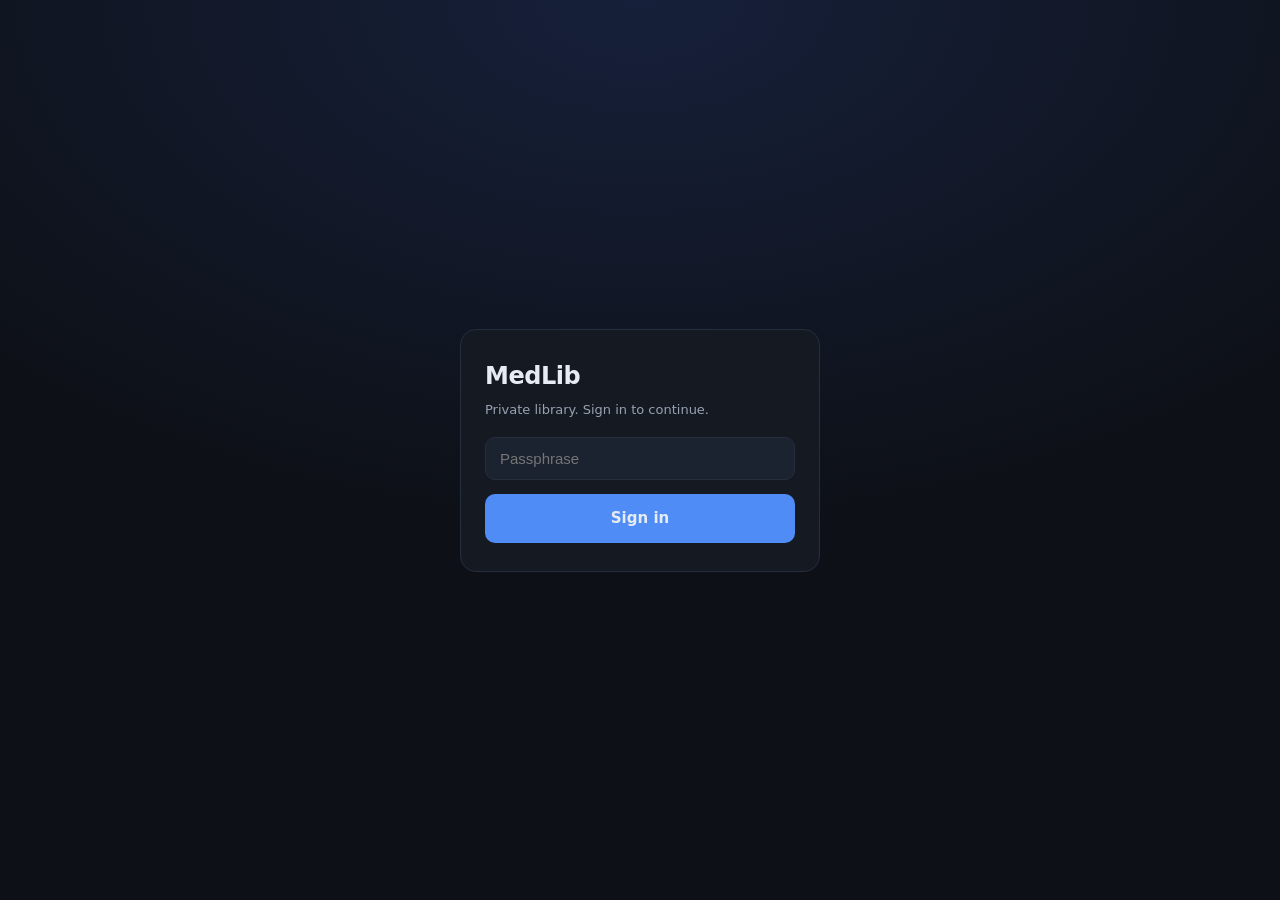
==== player/index.html @ 57414e37 "Place 932 more videos by matching runtime, not title Folders were showing a fraction of their conten" ====
<!DOCTYPE html>
<html lang="en">
<head>
<meta charset="UTF-8">
<meta name="viewport" content="width=device-width, initial-scale=1, viewport-fit=cover">
<meta name="theme-color" content="#0d1016">
<meta name="referrer" content="strict-origin-when-cross-origin">
<title>MedLib — Player</title>
<link rel="stylesheet" href="player.css?v=20">
</head>
<body>

<!-- Sign-in gate. Shown whenever /api/me comes back 401. -->
<div class="gate" id="gate" hidden>
  <form class="gate-card" id="loginForm">
    <h1>MedLib</h1>
    <p class="gate-sub">Private library. Sign in to continue.</p>
    <input type="password" id="password" placeholder="Passphrase" autocomplete="current-password"
           required autofocus>
    <button type="submit" id="loginBtn">Sign in</button>
    <p class="gate-error" id="gateError" hidden></p>
  </form>
</div>

<div class="app" id="app" hidden>

  <header class="topbar">
    <button class="icon-btn" id="menuToggle" aria-label="Toggle filters" aria-expanded="false">
      <svg viewBox="0 0 24 24" width="22" height="22" aria-hidden="true">
        <path d="M3 6h18M3 12h18M3 18h18" stroke="currentColor" stroke-width="2" stroke-linecap="round"/>
      </svg>
    </button>

    <button class="brand" id="homeBtn" type="button" aria-label="Back to the front page"><span>Med</span><span class="accent">Lib</span></button>

    <div class="search-wrap">
      <input type="search" id="searchInput" placeholder="Search titles and tags…" autocomplete="off">
    </div>

    <button class="icon-btn" id="signOut" aria-label="Sign out" title="Sign out">
      <svg viewBox="0 0 24 24" width="20" height="20" aria-hidden="true">
        <path d="M15 4h4v16h-4M10 8l-4 4 4 4M6 12h9" stroke="currentColor" stroke-width="2"
              fill="none" stroke-linecap="round" stroke-linejoin="round"/>
      </svg>
    </button>
  </header>

  <div class="layout">
    <aside class="sidebar" id="sidebar">
      <!-- Two ways to reach the same videos: by what they are about, or by
           where they came from. Tabs rather than two stacked lists, because
           the sidebar has to fit on one screen. -->
      <div class="side-tabs" role="tablist" aria-label="Browse by">
        <button role="tab" id="tabSubjects" aria-controls="paneSubjects"
                aria-selected="true" class="side-tab on">Subjects</button>
        <button role="tab" id="tabSources" aria-controls="paneSources"
                aria-selected="false" class="side-tab">Sources</button>
      </div>

      <div id="paneSubjects" role="tabpanel" aria-labelledby="tabSubjects">
        <div id="bucketGroups"></div>
        <details class="side-group">
          <summary>Level</summary>
          <ul class="filter-list" id="levelList"></ul>
        </details>
        <details class="side-group">
          <summary>Tags</summary>
          <div class="tag-cloud" id="tagCloud"></div>
        </details>
        <details class="side-group" open>
          <summary>Playlists</summary>
          <ul class="filter-list" id="playlistList"></ul>
        </details>
      </div>

      <div id="paneSources" role="tabpanel" aria-labelledby="tabSources" hidden>
        <div id="collectionGroups"></div>
      </div>

      <button class="clear-btn" id="clearFilters">Clear filters</button>
      <p class="build-stamp" id="buildStamp"></p>
    </aside>
    <div class="scrim" id="scrim"></div>

    <main class="content">
      <div class="content-head">
        <h1 id="resultsTitle">All subjects</h1>
        <span class="count" id="resultsCount"></span>
        <!-- Videos and reference material are different kinds of thing, not
             different filters, so they get a view switch rather than a facet.
             The sidebar's subject and tag filters apply to both. -->
        <div class="view-switch" role="tablist" aria-label="Library view">
          <button role="tab" id="viewVideos" class="view-tab on" aria-selected="true">Videos</button>
          <button role="tab" id="viewAssets" class="view-tab" aria-selected="false">Materials</button>
        </div>
      </div>
      <div class="chips" id="activeFilters"></div>

      <!-- Browse view: one row per subject. Shown when no filter is active;
           picking a filter swaps to the flat grid below. -->
      <div id="shelves"></div>

      <section class="grid" id="grid" aria-live="polite"></section>

      <!-- Asset library: PDFs get an inline viewer, everything else is a
           download. Never mixed into the video grid. -->
      <section class="assets" id="assetList" hidden aria-live="polite"></section>

      <div class="sentinel" id="sentinel"></div>
      <p class="empty" id="empty" hidden>Nothing matches those filters.</p>
      <p class="empty" id="loading">Loading catalog…</p>
    </main>
  </div>
</div>

<!-- PDF viewer. An iframe because Drive offers no other embed surface;
     video deliberately never uses one. -->
<div class="doc-backdrop" id="docBackdrop" hidden>
  <div class="doc" role="dialog" aria-modal="true" aria-labelledby="docTitle">
    <header class="doc-head">
      <h2 id="docTitle"></h2>
      <a class="doc-dl" id="docDownload" target="_blank" rel="noopener noreferrer">Download</a>
      <button class="doc-close" id="docClose" aria-label="Close">&times;</button>
    </header>
    <iframe id="docFrame" title="Document preview" referrerpolicy="no-referrer"
            sandbox="allow-scripts allow-same-origin allow-popups"></iframe>
  </div>
</div>

<!-- Playback surface. The <video> src is only ever a freshly minted signed URL. -->
<div class="player-backdrop" id="playerBackdrop" hidden>
  <div class="player" role="dialog" aria-modal="true" aria-labelledby="playerTitle">
    <button class="player-close" id="playerClose" aria-label="Close">&times;</button>
    <div class="video-wrap">
      <!-- No crossorigin attribute: the progressive path plays cross-origin
           without CORS, and requiring it would break playback if the pull zone
           is not configured to send the headers. hls.js needs CORS regardless. -->
      <video id="video" controls playsinline preload="metadata"
             controlslist="nodownload"></video>
      <div class="video-msg" id="videoMsg" hidden></div>
    </div>
    <div class="player-meta">
      <h2 id="playerTitle"></h2>
      <p class="player-sub"><span id="playerBucket"></span><span id="playerExpiry"></span></p>
    </div>
  </div>
</div>

<script src="player.js?v=20"></script>
</body>
</html>
---- player/player.css ----
/* ============================================================
   MedLib player. Mobile-first — the phone layout is the default and the
   sidebar only becomes permanent furniture at 900px.
   ============================================================ */

:root {
  --bg: #0d1016;
  --bg-2: #141922;
  --bg-3: #1b2230;
  --line: #262e3d;
  --fg: #e7ecf3;
  --fg-dim: #98a2b3;
  --accent: #4f8cf6;
  --danger: #e0526c;
  --radius: 12px;
  --topbar-h: 56px;
}

* { box-sizing: border-box; }

/* The gate and the player overlay are toggled with the `hidden` attribute, but
   both carry `display: grid`, and a class selector outranks the user-agent
   `[hidden] { display: none }`. Without this the "hidden" player backdrop stays
   laid out at z-index 60 over the whole viewport and silently swallows every
   click on the page. Must come before any rule that sets `display`. */
[hidden] { display: none !important; }

html, body {
  margin: 0;
  background: var(--bg);
  color: var(--fg);
  font: 15px/1.5 system-ui, -apple-system, "Segoe UI", Roboto, sans-serif;
  -webkit-font-smoothing: antialiased;
}

body.locked { overflow: hidden; }

button { font: inherit; color: inherit; cursor: pointer; }

/* ---------------- Gate ---------------- */

.gate {
  position: fixed; inset: 0; z-index: 50;
  display: grid; place-items: center;
  background: radial-gradient(120% 100% at 50% 0%, #16203a 0%, var(--bg) 60%);
  padding: 24px;
}
.gate-card {
  width: min(360px, 100%);
  background: var(--bg-2);
  border: 1px solid var(--line);
  border-radius: 16px;
  padding: 28px 24px;
  display: grid; gap: 14px;
}
.gate-card h1 { margin: 0; font-size: 24px; letter-spacing: -0.02em; }
.gate-sub { margin: -8px 0 4px; color: var(--fg-dim); font-size: 13px; }
.gate-card input, .gate-card button {
  width: 100%; padding: 12px 14px; border-radius: 10px; border: 1px solid var(--line);
  background: var(--bg-3); color: var(--fg); font-size: 15px;
}
.gate-card button { background: var(--accent); border-color: transparent; font-weight: 600; }
.gate-card button:disabled { opacity: .6; cursor: progress; }
.gate-error { margin: 0; color: var(--danger); font-size: 13px; }

/* ---------------- Topbar ---------------- */

.topbar {
  position: sticky; top: 0; z-index: 20;
  height: var(--topbar-h);
  display: flex; align-items: center; gap: 10px;
  padding: 0 12px;
  background: rgba(13, 16, 22, .9);
  backdrop-filter: blur(12px);
  border-bottom: 1px solid var(--line);
}
.icon-btn {
  display: grid; place-items: center;
  width: 38px; height: 38px; flex: none;
  background: transparent; border: 0; border-radius: 9px; color: var(--fg-dim);
}
.icon-btn:hover { background: var(--bg-3); color: var(--fg); }
.brand { font-weight: 700; letter-spacing: -0.02em; }
.brand .accent { color: var(--accent); }
.search-wrap { flex: 1; min-width: 0; }
.search-wrap input {
  width: 100%; padding: 9px 12px; border-radius: 999px;
  background: var(--bg-3); border: 1px solid var(--line); color: var(--fg);
}
.search-wrap input:focus { outline: 2px solid var(--accent); outline-offset: -1px; }

/* ---------------- Layout ---------------- */

.layout { display: flex; align-items: flex-start; }

.sidebar {
  position: fixed; top: var(--topbar-h); bottom: 0; left: 0; z-index: 30;
  width: 264px; padding: 16px 14px 32px;
  background: var(--bg-2); border-right: 1px solid var(--line);
  overflow-y: auto;
  transform: translateX(-100%);
  transition: transform .18s ease;
}
.sidebar.open { transform: none; }
.sidebar section { margin-bottom: 22px; }
.sidebar h3 {
  margin: 0 0 8px; font-size: 11px; letter-spacing: .09em; text-transform: uppercase;
  color: var(--fg-dim);
}

.scrim {
  position: fixed; inset: var(--topbar-h) 0 0; z-index: 25;
  background: rgba(0, 0, 0, .5);
  opacity: 0; pointer-events: none; transition: opacity .18s ease;
}
.scrim.on { opacity: 1; pointer-events: auto; }

.filter-list { list-style: none; margin: 0; padding: 0; }
.filter-list button {
  display: flex; align-items: center; gap: 9px; width: 100%;
  padding: 7px 9px; border: 0; border-radius: 8px; background: transparent;
  color: var(--fg-dim); text-align: left;
}
.filter-list button:hover { background: var(--bg-3); color: var(--fg); }
.filter-list button.on { background: var(--bg-3); color: var(--fg); font-weight: 600; }
.filter-list .dot { width: 9px; height: 9px; border-radius: 50%; flex: none; }
.filter-list .lbl { flex: 1; min-width: 0; overflow: hidden; text-overflow: ellipsis; white-space: nowrap; }
.filter-list .n { font-size: 12px; color: var(--fg-dim); font-variant-numeric: tabular-nums; }

.tag-cloud { display: flex; flex-wrap: wrap; gap: 6px; }
.tag {
  padding: 4px 10px; border-radius: 999px; font-size: 12px;
  background: var(--bg-3); border: 1px solid var(--line); color: var(--fg-dim);
}
.tag.on { border-color: var(--accent); color: var(--fg); }

.clear-btn {
  width: 100%; padding: 9px; border-radius: 9px;
  background: transparent; border: 1px solid var(--line); color: var(--fg-dim);
}
.clear-btn:hover { color: var(--fg); border-color: var(--fg-dim); }
.build-stamp { margin: 14px 2px 0; font-size: 11px; color: #5d6675; }

/* ---------------- Content ---------------- */

.content { flex: 1; min-width: 0; padding: 18px 14px 64px; }
.content-head { display: flex; align-items: baseline; gap: 12px; }
.content-head h1 { margin: 0; font-size: 20px; letter-spacing: -0.02em; }
.count { color: var(--fg-dim); font-size: 13px; font-variant-numeric: tabular-nums; }

.chips { display: flex; flex-wrap: wrap; gap: 6px; margin: 12px 0 0; }
.chip {
  padding: 4px 10px; border-radius: 999px; font-size: 12px;
  background: var(--bg-3); border: 1px solid var(--line); color: var(--fg-dim);
}
.chip:hover { color: var(--fg); border-color: var(--fg-dim); }

.grid {
  display: grid; gap: 12px; margin-top: 16px;
  grid-template-columns: repeat(auto-fill, minmax(168px, 1fr));
}

.card {
  background: var(--bg-2); border: 1px solid var(--line); border-radius: var(--radius);
  overflow: hidden; cursor: pointer; transition: border-color .12s ease, transform .12s ease;
}
.card:hover, .card:focus-visible { border-color: var(--accent); transform: translateY(-2px); }
.card:focus-visible { outline: 2px solid var(--accent); outline-offset: 2px; }

.thumb {
  position: relative; aspect-ratio: 16 / 9;
  display: grid; place-items: center;
  background: linear-gradient(135deg, color-mix(in srgb, var(--accent) 26%, var(--bg-3)), var(--bg-3));
  color: color-mix(in srgb, var(--accent) 70%, white);
}
.dur {
  position: absolute; right: 6px; bottom: 6px;
  padding: 1px 6px; border-radius: 5px; font-size: 11px;
  background: rgba(0, 0, 0, .72); color: #fff; font-variant-numeric: tabular-nums;
}

.card-body { padding: 10px 11px 12px; }
.card-body h4 {
  margin: 0 0 7px; font-size: 13.5px; font-weight: 600; line-height: 1.35;
  display: -webkit-box; -webkit-line-clamp: 2; -webkit-box-orient: vertical; overflow: hidden;
}
.card-sub { margin: 0; display: flex; flex-wrap: wrap; gap: 5px; align-items: center; }
.pill {
  padding: 2px 7px; border-radius: 5px; font-size: 10.5px; font-weight: 600;
  color: var(--accent);
  background: color-mix(in srgb, var(--accent) 16%, transparent);
}
.lvl { font-size: 11px; color: var(--fg-dim); }

.empty { color: var(--fg-dim); text-align: center; padding: 32px 0; }
.sentinel { height: 1px; }

/* ---------------- Player ---------------- */

.player-backdrop {
  position: fixed; inset: 0; z-index: 60;
  display: grid; place-items: center;
  background: rgba(4, 6, 10, .88);
  padding: 16px;
}
.player {
  position: relative; width: min(1000px, 100%);
  background: var(--bg-2); border: 1px solid var(--line); border-radius: 14px; overflow: hidden;
}
.player-close {
  position: absolute; top: 8px; right: 10px; z-index: 2;
  width: 34px; height: 34px; border: 0; border-radius: 50%;
  background: rgba(0, 0, 0, .6); color: #fff; font-size: 22px; line-height: 1;
}
.video-wrap { position: relative; background: #000; aspect-ratio: 16 / 9; }
video { width: 100%; height: 100%; display: block; background: #000; }
.video-msg {
  position: absolute; inset: 0; display: grid; place-items: center;
  padding: 24px; text-align: center; color: var(--fg-dim);
  background: rgba(0, 0, 0, .6); font-size: 14px;
}
.player-meta { padding: 14px 16px 18px; }
.player-meta h2 { margin: 0 0 4px; font-size: 17px; letter-spacing: -0.01em; }
.player-sub { margin: 0; font-size: 12.5px; color: var(--fg-dim); }

/* ---------------- Desktop ---------------- */

@media (min-width: 900px) {
  .sidebar { position: sticky; transform: none; height: calc(100vh - var(--topbar-h)); }
  .scrim, .icon-btn#menuToggle { display: none; }
  .content { padding: 22px 26px 72px; }
  .grid { grid-template-columns: repeat(auto-fill, minmax(196px, 1fr)); }
}

@media (prefers-reduced-motion: reduce) {
  * { transition: none !important; }
}

/* ============================================================
   Browse shelves — one row per subject.

   The 35 subject colours are the palette; everything structural here stays
   low-chroma so those hues are the only saturated thing on screen. A short
   colour bar keys each row to its subject, the way a section divider is
   tabbed in a printed atlas.
   ============================================================ */

.shelf {
  margin-bottom: 26px;
}

.shelf-head {
  display: flex;
  align-items: baseline;
  gap: 10px;
  padding: 0 0 8px;
}

.shelf-head h3 {
  display: flex;
  align-items: baseline;
  gap: 9px;
  margin: 0;
  font-size: 18px;
  font-weight: 600;
  letter-spacing: -0.01em;
  font-family: ui-serif, "Iowan Old Style", "Palatino Linotype", Georgia, serif;
}

.shelf-rule {
  width: 18px;
  height: 3px;
  border-radius: 2px;
  transform: translateY(-4px);
}

.shelf-count {
  color: var(--text-muted);
  font-size: 12px;
  font-variant-numeric: tabular-nums;
}

.shelf-all {
  margin-left: auto;
  padding: 3px 10px;
  border: 1px solid var(--border);
  border-radius: 999px;
  background: transparent;
  color: var(--text-muted);
  font: inherit;
  font-size: 12px;
  cursor: pointer;
}

.shelf-all:hover {
  color: var(--text);
  border-color: currentColor;
}

.rail {
  position: relative;
}

.rail-track {
  display: flex;
  gap: 12px;
  padding: 4px 2px 8px;
  overflow-x: auto;
  overscroll-behavior-x: contain;
  scroll-snap-type: x proximity;
  scrollbar-width: none;
}

.rail-track::-webkit-scrollbar {
  display: none;
}

/* Cards are grid items by default; on a rail they are fixed-width columns. */
.rail-track .card {
  flex: 0 0 208px;
  scroll-snap-align: start;
}

.rail-arrow {
  position: absolute;
  top: 4px;
  z-index: 2;
  width: 36px;
  height: 117px;
  border: 0;
  background: color-mix(in srgb, var(--bg) 80%, transparent);
  color: var(--text);
  font-size: 22px;
  line-height: 1;
  cursor: pointer;
  opacity: 0;
  transition: opacity 0.16s ease;
}

.rail-arrow.back { left: 0; border-radius: 0 8px 8px 0; }
.rail-arrow.fwd  { right: 0; border-radius: 8px 0 0 8px; }

.rail:hover .rail-arrow,
.rail-arrow:focus-visible {
  opacity: 1;
}

.rail-arrow[hidden] {
  display: none;
}

@media (max-width: 860px) {
  .rail-track .card { flex-basis: 158px; }
  .rail-arrow { display: none; }
}

@media (prefers-reduced-motion: reduce) {
  .rail-track { scroll-behavior: auto; }
  .rail-arrow { transition: none; }
}

.shelf-more {
  display: block;
  margin: 8px auto 40px;
  padding: 9px 20px;
  border: 1px solid var(--border);
  border-radius: 999px;
  background: transparent;
  color: var(--text-muted);
  font: inherit;
  font-size: 13px;
  cursor: pointer;
  transition: color 0.14s ease, border-color 0.14s ease;
}

.shelf-more:hover {
  color: var(--text);
  border-color: currentColor;
}

.shelf-end {
  margin: 8px 0 40px;
  color: var(--text-muted);
  font-size: 12.5px;
  text-align: center;
}

/* ---------- sidebar: tabs and collapsible groups ---------- */

.side-tabs {
  display: flex;
  gap: 4px;
  margin-bottom: 12px;
  padding: 3px;
  border-radius: 999px;
  background: var(--surface-2);
}

.side-tab {
  flex: 1;
  padding: 6px 10px;
  border: 0;
  border-radius: 999px;
  background: transparent;
  color: var(--text-muted);
  font: inherit;
  font-size: 12.5px;
  font-weight: 600;
  cursor: pointer;
  transition: background 0.14s ease, color 0.14s ease;
}

.side-tab.on {
  background: var(--surface);
  color: var(--text);
  box-shadow: var(--shadow);
}

.side-group {
  border-bottom: 1px solid var(--border);
}

.side-group > summary {
  display: flex;
  align-items: center;
  gap: 8px;
  padding: 9px 4px;
  color: var(--text-muted);
  font-size: 11px;
  font-weight: 650;
  letter-spacing: 0.06em;
  text-transform: uppercase;
  cursor: pointer;
  list-style: none;
}

/* Replace the default triangle with one that rotates on open. */
.side-group > summary::-webkit-details-marker { display: none; }

.side-group > summary::before {
  content: "";
  width: 0;
  height: 0;
  border-left: 4px solid currentColor;
  border-top: 4px solid transparent;
  border-bottom: 4px solid transparent;
  transition: transform 0.15s ease;
}

.side-group[open] > summary::before {
  transform: rotate(90deg);
}

.side-group > summary:hover {
  color: var(--text);
}

.side-group > summary .n {
  margin-left: auto;
  font-weight: 500;
  letter-spacing: 0;
  font-variant-numeric: tabular-nums;
  opacity: 0.75;
}

.side-all {
  width: 100%;
  margin: 0 0 4px;
  padding: 5px 8px;
  border: 0;
  border-radius: 7px;
  background: none;
  color: var(--text-muted);
  font: inherit;
  font-size: 12px;
  font-style: italic;
  text-align: left;
  cursor: pointer;
}

.side-all:hover { background: var(--surface-2); color: var(--text); }
.side-all.on { background: var(--accent-soft); color: var(--accent); font-style: normal; font-weight: 600; }

.side-note {
  margin: 8px 4px;
  color: var(--text-muted);
  font-size: 12px;
  line-height: 1.5;
}

.side-note code {
  font-size: 11px;
  word-break: break-all;
}

@media (prefers-reduced-motion: reduce) {
  .side-tab, .side-group > summary::before { transition: none; }
}

/* ---------- sources: nested folder tree ---------- */

/* Indentation is driven by --depth so nesting needs no extra selectors and
   stays legible however deep the library goes. */
.folder-node > summary,
.folder-item,
.folder-node .side-all {
  padding-left: calc(4px + var(--depth, 0) * 10px);
}

.folder-node {
  border-bottom: 0;
}

.folder-node > summary {
  font-size: 12px;
  font-weight: 600;
  letter-spacing: 0;
  text-transform: none;
  color: var(--text);
}

/* Only the top level gets the section-heading treatment. */
#collectionGroups > .folder-node > summary {
  font-size: 11px;
  font-weight: 650;
  letter-spacing: 0.06em;
  text-transform: uppercase;
  color: var(--text-muted);
}

.folder-children {
  border-left: 1px solid var(--border);
  margin-left: calc(8px + var(--depth, 0) * 2px);
}

.folder-item {
  display: flex;
  align-items: center;
  gap: 8px;
  width: 100%;
  padding-top: 5px;
  padding-bottom: 5px;
  padding-right: 8px;
  border: 0;
  border-radius: 7px;
  background: none;
  color: var(--text-muted);
  font: inherit;
  font-size: 12px;
  text-align: left;
  cursor: pointer;
}

.folder-item:hover {
  background: var(--surface-2);
  color: var(--text);
}

.folder-item.on {
  background: var(--accent-soft);
  color: var(--accent);
  font-weight: 600;
}

.folder-item .lbl {
  flex: 1;
  overflow: hidden;
  white-space: nowrap;
  text-overflow: ellipsis;
}

.folder-item .n {
  font-size: 11px;
  font-variant-numeric: tabular-nums;
  opacity: 0.75;
}

.folder-leaf {
  display: block;
}

/* ---------- watch progress ---------- */

.card .thumb { position: relative; }

.progress {
  position: absolute;
  right: 0;
  bottom: 0;
  left: 0;
  height: 3px;
  background: rgba(0, 0, 0, 0.45);
}

.progress-fill {
  display: block;
  height: 100%;
  background: var(--accent);
  transition: width 0.2s ease;
}

/* A finished video stays visible but stops competing for attention. */
.card.watched .thumb { opacity: 0.62; }
.card.watched .progress-fill { background: var(--text-muted); }

.shelf-continue .shelf-head h3 { color: var(--text); }

@media (prefers-reduced-motion: reduce) {
  .progress-fill { transition: none; }
}

/* ---------- card previews ---------- */

.card .thumb {
  background-size: cover;
  background-position: center;
}

/* The play glyph and duration sit over artwork once it arrives, so they need
   their own contrast rather than relying on the flat tint behind them. */
.card .thumb.has-poster > svg {
  filter: drop-shadow(0 1px 3px rgba(0, 0, 0, 0.7));
}

.card .thumb.has-poster::after {
  content: "";
  position: absolute;
  inset: 0;
  background: linear-gradient(to top, rgba(0, 0, 0, 0.45), transparent 55%);
  pointer-events: none;
}

/* The animated scrub is layered above the still and revealed on hover, so
   the swap has nothing to load at the moment of hovering. */
.card .thumb.playing-preview::before {
  content: "";
  position: absolute;
  inset: 0;
  background-image: var(--preview);
  background-size: cover;
  background-position: center;
  animation: preview-in 0.18s ease both;
}

@keyframes preview-in {
  from { opacity: 0; }
  to   { opacity: 1; }
}

@media (prefers-reduced-motion: reduce) {
  .card .thumb.playing-preview::before { animation: none; }
}

/* Touch has no hover; the still is the whole story there. */
@media (hover: none) {
  .card .thumb.playing-preview::before { display: none; }
}

/* ---------- brand as home ---------- */

.brand {
  border: 0;
  background: none;
  padding: 0;
  font: inherit;
  color: inherit;
  cursor: pointer;
}

.brand:hover { opacity: 0.85; }
.brand:focus-visible { outline: 2px solid var(--accent); outline-offset: 3px; border-radius: 4px; }

/* ---------- tag list ---------- */

.tag-search {
  width: 100%;
  margin: 0 0 8px;
  padding: 6px 9px;
  border: 1px solid var(--border);
  border-radius: 7px;
  background: var(--bg);
  color: inherit;
  font: inherit;
  font-size: 12px;
}

.tag-list {
  display: flex;
  flex-wrap: wrap;
  gap: 5px;
  max-height: 280px;
  overflow-y: auto;
  scrollbar-width: thin;
}

.tag .n {
  margin-left: 5px;
  font-size: 10px;
  font-variant-numeric: tabular-nums;
  opacity: 0.7;
}

/* ---------- source pill ---------- */

/* Outlined, where the subject pill is filled. Colour tells you which source;
   the shape tells you it is a source and not a subject. */
.pill-source {
  background: transparent;
  border: 1px solid var(--accent);
  color: var(--accent);
}

.card-sub {
  display: flex;
  flex-wrap: wrap;
  gap: 4px;
  align-items: center;
}

/* ---------- folder breadcrumb above stacked rows ---------- */

.shelf-crumb {
  margin: 0 0 14px;
  color: var(--text-muted);
  font-size: 12px;
  letter-spacing: 0.01em;
}

/* ---------- view switch ---------- */

.view-switch {
  display: flex;
  gap: 3px;
  margin-left: auto;
  padding: 3px;
  border-radius: 999px;
  background: var(--surface-2);
}

.view-tab {
  padding: 5px 14px;
  border: 0;
  border-radius: 999px;
  background: transparent;
  color: var(--text-muted);
  font: inherit;
  font-size: 12.5px;
  font-weight: 600;
  cursor: pointer;
}

.view-tab.on { background: var(--surface); color: var(--text); box-shadow: var(--shadow); }

/* ---------- asset rows ---------- */

.assets { display: flex; flex-direction: column; }

.asset-note {
  margin: 0 0 12px;
  padding: 9px 12px;
  border: 1px solid var(--border);
  border-radius: 8px;
  color: var(--text-muted);
  font-size: 12.5px;
}

.asset-note code {
  padding: 1px 5px;
  border-radius: 4px;
  background: var(--surface-2);
  font-size: 11.5px;
}

.asset {
  display: grid;
  grid-template-columns: 84px 1fr auto auto;
  gap: 14px;
  align-items: center;
  padding: 10px 4px;
  border-bottom: 1px solid var(--border);
}

.asset:hover { background: var(--surface); }

.asset-kind {
  padding: 2px 8px;
  border: 1px solid var(--border);
  border-radius: 999px;
  color: var(--text-muted);
  font-size: 10.5px;
  font-weight: 650;
  text-align: center;
  letter-spacing: 0.03em;
}

/* Kind is the one thing that decides behaviour, so it carries the colour. */
.asset-kind[data-kind="pdf"]   { color: #e0526c; border-color: #e0526c; }
.asset-kind[data-kind="anki"]  { color: #14bf96; border-color: #14bf96; }
.asset-kind[data-kind="slides"]{ color: #f5a623; border-color: #f5a623; }
.asset-kind[data-kind="archive"]{ color: #8a8f98; border-color: #8a8f98; }

.asset-main { display: flex; flex-direction: column; min-width: 0; gap: 2px; }

.asset-title {
  overflow: hidden;
  white-space: nowrap;
  text-overflow: ellipsis;
  font-size: 13.5px;
  font-weight: 550;
}

.asset-meta {
  overflow: hidden;
  white-space: nowrap;
  text-overflow: ellipsis;
  color: var(--text-muted);
  font-size: 11.5px;
}

.asset-size {
  color: var(--text-muted);
  font-size: 12px;
  font-variant-numeric: tabular-nums;
}

.asset-actions { display: flex; gap: 6px; }

.asset-btn {
  padding: 5px 13px;
  border: 1px solid var(--border);
  border-radius: 999px;
  background: transparent;
  color: var(--text);
  font: inherit;
  font-size: 12px;
  text-decoration: none;
  cursor: pointer;
  white-space: nowrap;
}

.asset-btn:hover { border-color: var(--accent); color: var(--accent); }
.asset-btn.primary { background: var(--accent); border-color: var(--accent); color: #fff; }
.asset-btn.primary:hover { opacity: 0.9; color: #fff; }
.asset-btn.disabled { opacity: 0.45; cursor: default; border-style: dashed; }
.asset-btn.disabled:hover { border-color: var(--border); color: var(--text); }

/* ---------- pdf viewer ---------- */

.doc-backdrop {
  position: fixed;
  inset: 0;
  z-index: 120;
  display: grid;
  place-items: center;
  padding: 24px;
  background: rgba(8, 10, 14, 0.7);
}

.doc {
  display: flex;
  flex-direction: column;
  width: min(1000px, 100%);
  height: min(88vh, 100%);
  overflow: hidden;
  background: var(--surface);
  border: 1px solid var(--border);
  border-radius: 12px;
}

.doc-head {
  display: flex;
  align-items: center;
  gap: 12px;
  padding: 12px 14px;
  border-bottom: 1px solid var(--border);
}

.doc-head h2 {
  margin: 0;
  overflow: hidden;
  white-space: nowrap;
  text-overflow: ellipsis;
  font-size: 15px;
}

.doc-dl {
  margin-left: auto;
  padding: 5px 13px;
  border: 1px solid var(--border);
  border-radius: 999px;
  color: var(--text);
  font-size: 12px;
  text-decoration: none;
  white-space: nowrap;
}

.doc-dl:hover { border-color: var(--accent); color: var(--accent); }

.doc-close {
  border: 0;
  background: none;
  color: var(--text-muted);
  font-size: 24px;
  line-height: 1;
  cursor: pointer;
}

.doc-close:hover { color: var(--text); }

#docFrame { flex: 1; width: 100%; border: 0; background: #1b1b1b; }

@media (max-width: 860px) {
  .asset { grid-template-columns: 64px 1fr auto; }
  .asset-size { display: none; }
  .doc-backdrop { padding: 0; }
  .doc { height: 100%; border-radius: 0; }
}

/* ---------- selection, made obvious ---------- */

/* A filter you cannot see is a filter you will fight. The selected row gets
   the accent fill plus a bar on the leading edge, and every ancestor drawer
   marks itself so the selection is findable while collapsed. */
.filter-list button.on,
.folder-item.on {
  position: relative;
  background: var(--accent-soft);
  color: var(--accent);
  font-weight: 650;
}

.filter-list button.on::before,
.folder-item.on::before {
  content: "";
  position: absolute;
  top: 4px;
  bottom: 4px;
  left: 0;
  width: 3px;
  border-radius: 0 2px 2px 0;
  background: var(--accent);
}

.side-group.has-selection > summary {
  color: var(--accent);
}

.side-group.has-selection > summary::after {
  content: "";
  width: 6px;
  height: 6px;
  margin-left: 6px;
  border-radius: 50%;
  background: var(--accent);
}

.tag.on {
  background: var(--accent-soft);
  border-color: var(--accent);
  color: var(--accent);
  font-weight: 650;
}

/* ---------- playlists ---------- */

#playlistList li { display: flex; align-items: center; gap: 2px; }
#playlistList li button:first-child { flex: 1; }

.pl-del {
  padding: 2px 7px;
  border: 0;
  border-radius: 6px;
  background: none;
  color: var(--text-muted);
  font-size: 15px;
  line-height: 1;
  cursor: pointer;
  opacity: 0;
}

#playlistList li:hover .pl-del { opacity: 1; }
.pl-del:hover { color: #e0526c; background: var(--surface-2); }

.pl-new {
  width: 100%;
  margin-top: 6px;
  padding: 6px 8px;
  border: 1px dashed var(--border);
  border-radius: 7px;
  background: none;
  color: var(--text-muted);
  font: inherit;
  font-size: 12px;
  cursor: pointer;
}

.pl-new:hover { color: var(--accent); border-color: var(--accent); }

/* The + sits on the card, revealed on hover so it does not compete with the
   artwork; keyboard focus reveals it too. */
.card-add {
  position: absolute;
  top: 6px;
  right: 6px;
  z-index: 4;
  width: 26px;
  height: 26px;
  border: 0;
  border-radius: 50%;
  background: color-mix(in srgb, var(--bg) 72%, transparent);
  color: var(--text);
  font-size: 16px;
  line-height: 1;
  cursor: pointer;
  opacity: 0;
  transition: opacity 0.14s ease;
}

.card { position: relative; }
.card:hover .card-add,
.card-add:focus-visible { opacity: 1; }
.card-add:hover { background: var(--accent); color: #fff; }

/* A card already in a playlist keeps a quiet marker even unhovered. */
.card.in-playlist .card-add { opacity: 1; background: color-mix(in srgb, var(--accent) 80%, transparent); color: #fff; }

.pl-menu {
  position: absolute;
  z-index: 200;
  min-width: 210px;
  padding: 5px;
  background: var(--surface);
  border: 1px solid var(--border);
  border-radius: 10px;
  box-shadow: var(--shadow-lg);
}

.pl-menu-item, .pl-menu-new {
  display: flex;
  justify-content: space-between;
  gap: 10px;
  width: 100%;
  padding: 7px 9px;
  border: 0;
  border-radius: 7px;
  background: none;
  color: inherit;
  font: inherit;
  font-size: 12.5px;
  text-align: left;
  cursor: pointer;
}

.pl-menu-item:hover, .pl-menu-new:hover { background: var(--surface-2); }
.pl-menu-item.on { color: var(--accent); font-weight: 600; }
.pl-menu-new { margin-top: 3px; border-top: 1px solid var(--border); border-radius: 0 0 7px 7px; color: var(--text-muted); }
.pl-menu-empty { margin: 6px 9px; color: var(--text-muted); font-size: 12px; }

@media (prefers-reduced-motion: reduce) { .card-add { transition: none; } }

/* ============================================================
   Token aliases.

   This file's palette is --bg / --bg-2 / --bg-3 / --line / --fg / --fg-dim.
   The sections added later were written against the other stylesheet's names
   (--surface, --text, --border …), which resolved to nothing: a menu with no
   background, a selected row with no fill. Aliasing is a one-line fix per
   token and keeps both vocabularies valid rather than rewriting 70 usages.
   ============================================================ */

:root {
  --surface: var(--bg-2);
  --surface-2: var(--bg-3);
  --border: var(--line);
  --text: var(--fg);
  --text-muted: var(--fg-dim);
  --accent-soft: color-mix(in srgb, var(--accent) 22%, var(--bg));
  --shadow: 0 1px 3px rgba(0, 0, 0, 0.45), 0 1px 2px rgba(0, 0, 0, 0.35);
  --shadow-lg: 0 16px 44px rgba(0, 0, 0, 0.6);
}

/* The playlist menu floats over cards, so it needs an opaque ground and a
   stacking order above the player chrome — not just a z-index that happens
   to be larger than its neighbours. */
.pl-menu {
  background: var(--bg-2);
  border: 1px solid var(--line);
  box-shadow: 0 16px 44px rgba(0, 0, 0, 0.6);
  z-index: 300;
}

/* Selection, stated once and loudly enough to survive the earlier rules. */
.filter-list button.on,
.folder-item.on,
#playlistList button.on {
  background: var(--accent-soft);
  color: var(--accent);
  font-weight: 650;
}

.side-group.has-selection > summary { color: var(--accent); }

/* ---------- touch ---------- */

/* Hover-revealed controls are invisible and unreachable on a phone. The +
   is the only way to add to a playlist, so on touch it is always shown
   rather than waiting for a hover that can never happen. */
@media (hover: none) {
  .card-add {
    opacity: 1;
    background: color-mix(in srgb, var(--bg) 78%, transparent);
  }

  /* Rails have no arrows on touch — you swipe — so the shelf head does not
     need to reserve room for them. */
  .rail-arrow { display: none; }
}

/* The header carries a title, a count and the view switch. On a narrow
   screen that is too much for one line, so let it wrap as a block instead
   of squeezing "All subjects" into two words per line. */
@media (max-width: 560px) {
  .content-head {
    flex-wrap: wrap;
    row-gap: 6px;
  }

  .content-head h1 {
    flex: 1 1 auto;
    font-size: 19px;
  }

  .view-switch {
    flex: 0 0 auto;
    order: 3;
    width: 100%;
    margin-left: 0;
  }

  .view-tab { flex: 1; }
}
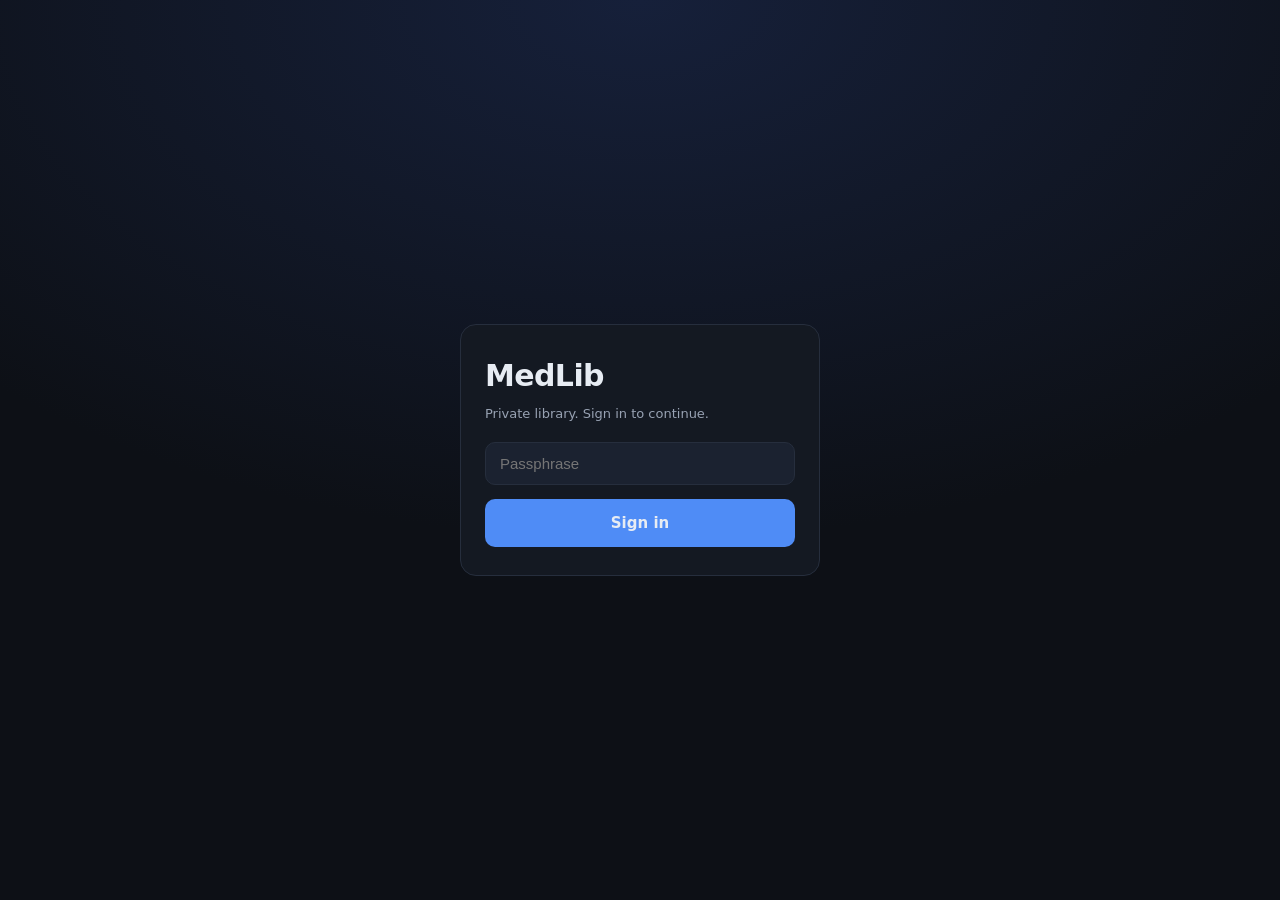
==== commit 916bceeb: "Sort, forgive typos, surface the unclassified, and settle the type Six things from the review pass, " ====
--- a/player/index.html
+++ b/player/index.html
@@ -6,7 +6,7 @@
 <meta name="theme-color" content="#0d1016">
 <meta name="referrer" content="strict-origin-when-cross-origin">
 <title>MedLib — Player</title>
-<link rel="stylesheet" href="player.css?v=20">
+<link rel="stylesheet" href="player.css?v=26">
 </head>
 <body>
 
@@ -67,6 +67,20 @@
           <summary>Tags</summary>
           <div class="tag-cloud" id="tagCloud"></div>
         </details>
+        <!-- Watch state is a filter like any other from here, but it is the
+             only one applied in the browser: progress lives in localStorage,
+             so the server cannot select on it. -->
+        <details class="side-group">
+          <summary>Progress</summary>
+          <ul class="filter-list" id="progressList"></ul>
+        </details>
+        <!-- 1,248 videos were placed by the weakest classifier tier and 193
+             by none. Reachable here so they can be fixed while browsing
+             rather than only as a batch job. -->
+        <details class="side-group">
+          <summary>Needs review</summary>
+          <ul class="filter-list" id="reviewList"></ul>
+        </details>
         <details class="side-group" open>
           <summary>Playlists</summary>
           <ul class="filter-list" id="playlistList"></ul>
@@ -89,12 +103,20 @@
         <!-- Videos and reference material are different kinds of thing, not
              different filters, so they get a view switch rather than a facet.
              The sidebar's subject and tag filters apply to both. -->
+        <!-- Ordering is a server concern: sorting one page would rank the
+             shortest video *of the first 300* and call it the shortest. -->
+        <div class="sort" id="sortBox"></div>
         <div class="view-switch" role="tablist" aria-label="Library view">
           <button role="tab" id="viewVideos" class="view-tab on" aria-selected="true">Videos</button>
           <button role="tab" id="viewAssets" class="view-tab" aria-selected="false">Materials</button>
         </div>
       </div>
-      <div class="chips" id="activeFilters"></div>
+      <p class="fuzzy-note" id="fuzzyNote" hidden></p>
+      <!-- Saving a view is how a smart playlist is made: you have already
+           described it by filtering, so there is no second query builder. -->
+      <div class="chips" id="activeFilters">
+        <button class="save-view" id="saveView" type="button" hidden>＋ Save this view</button>
+      </div>
 
       <!-- Browse view: one row per subject. Shown when no filter is active;
            picking a filter swaps to the flat grid below. -->
@@ -142,10 +164,57 @@
     <div class="player-meta">
       <h2 id="playerTitle"></h2>
       <p class="player-sub"><span id="playerBucket"></span><span id="playerExpiry"></span></p>
+
+      <!-- One row for every transport control. Three stacked rows of pills
+           was more furniture than the video they framed, so the seven speed
+           buttons and the shortcut list now live behind their own triggers
+           and only the position stays on screen. -->
+      <div class="controls">
+        <!-- Present once there is a queue. The default one is inherited —
+             the list you pressed play in — so most of the time nothing had
+             to be assembled; Play next / Add to queue on a card's + menu is
+             for when it does. -->
+        <div class="queue" id="queueBox" role="group" aria-label="Queue" hidden></div>
+
+        <div class="ctl-right">
+          <div class="speed-wrap">
+            <button class="ctl" id="speedTrigger" type="button" aria-haspopup="true"
+                    aria-expanded="false" aria-label="Playback speed">1x</button>
+            <div class="speed" id="speedBox" role="group" aria-label="Playback speed" hidden></div>
+          </div>
+          <button class="ctl ctl-icon" id="helpToggle" type="button" aria-expanded="false"
+                  aria-label="Keyboard shortcuts" title="Keyboard shortcuts">?</button>
+        </div>
+      </div>
+
+      <!-- The same lesson from another publisher. -->
+      <div class="related" id="relatedBox" hidden></div>
+
+      <p class="shortcuts" id="shortcuts" hidden>
+        <kbd>space</kbd> play · <kbd>←</kbd><kbd>→</kbd> 10s
+        (<kbd>shift</kbd> 30s) · <kbd>,</kbd><kbd>.</kbd> speed ·
+        <kbd>n</kbd><kbd>p</kbd> queue · <kbd>q</kbd> queue list ·
+        <kbd>m</kbd> mute · <kbd>f</kbd> fullscreen
+      </p>
     </div>
+
+    <!-- Slides in over the player from the right. Clipped by the player's
+         own overflow, so it never escapes the dialog. -->
+    <aside class="queue-panel" id="queuePanel" aria-label="Queue">
+      <header class="qp-head">
+        <h3>Up next</h3>
+        <span class="qp-count" id="queuePanelCount"></span>
+        <button class="qp-auto" id="queueAuto" type="button" aria-pressed="true">Autoplay</button>
+        <!-- Only offered for a queue you built; there is nothing to clear
+             about the list you happened to press play in. -->
+        <button class="qp-clear" id="queueClear" type="button" hidden>Clear</button>
+        <button class="qp-close" id="queueClose" type="button" aria-label="Close queue">&times;</button>
+      </header>
+      <ol class="qp-list" id="queueList"></ol>
+    </aside>
   </div>
 </div>
 
-<script src="player.js?v=20"></script>
+<script src="player.js?v=26"></script>
 </body>
 </html>
--- a/player/player.css
+++ b/player/player.css
@@ -14,6 +14,26 @@
   --danger: #e0526c;
   --radius: 12px;
   --topbar-h: 56px;
+
+  /* ---- type scale ----
+
+     There used to be eighteen sizes here — 9, 10, 10.5, 11, 11.5, 12, 12.5,
+     13, 13.5, 14, 15, 16, 17, 18, 19, 20, 22, 24 — which is accretion, not a
+     scale: every component had been sized by eye against whatever sat next
+     to it. Six steps on a ~1.2 ratio, and nothing outside them.
+
+     The floor is 12px. Half the old interface sat at 10.5–11.5px, which is
+     below comfortable on a phone held at arm's length after an hour of
+     lectures, and this is a library meant to be read tired. */
+  --t-micro: 12px;    /* counts, durations, meta — the quietest real text */
+  --t-small: 13px;    /* controls, pills, secondary rows */
+  --t-body:  15px;    /* default, set on body */
+  --t-lead:  18px;    /* card titles, shelf headings */
+  --t-title: 22px;    /* the player's title, section headings */
+  --t-hero:  30px;    /* reserved for the front page */
+
+  --lh-tight: 1.25;
+  --lh-body: 1.5;
 }
 
 * { box-sizing: border-box; }
@@ -36,6 +56,27 @@
 body.locked { overflow: hidden; }
 
 button { font: inherit; color: inherit; cursor: pointer; }
+
+/* One focus ring for the whole app.
+
+   Three elements used to declare a blue accent ring and everything else fell
+   through to Chrome's orange default, so tabbing changed colour as it moved.
+   :focus-visible only fires for keyboard and assistive navigation, so this
+   never appears on a mouse click. */
+:focus-visible {
+  outline: 2px solid var(--accent);
+  outline-offset: 2px;
+  border-radius: 4px;
+}
+
+/* Inside the sidebar and popovers the ring would be clipped by the scroll
+   container, so it sits on the inside edge instead. */
+.filter-list button:focus-visible,
+.speed button:focus-visible,
+.pl-menu button:focus-visible,
+.qp-item:focus-visible {
+  outline-offset: -2px;
+}
 
 /* ---------------- Gate ---------------- */
 
@@ -53,15 +94,15 @@
   padding: 28px 24px;
   display: grid; gap: 14px;
 }
-.gate-card h1 { margin: 0; font-size: 24px; letter-spacing: -0.02em; }
-.gate-sub { margin: -8px 0 4px; color: var(--fg-dim); font-size: 13px; }
+.gate-card h1 { margin: 0; font-size: var(--t-hero); letter-spacing: -0.02em; }
+.gate-sub { margin: -8px 0 4px; color: var(--fg-dim); font-size: var(--t-small); }
 .gate-card input, .gate-card button {
   width: 100%; padding: 12px 14px; border-radius: 10px; border: 1px solid var(--line);
-  background: var(--bg-3); color: var(--fg); font-size: 15px;
+  background: var(--bg-3); color: var(--fg); font-size: var(--t-body);
 }
 .gate-card button { background: var(--accent); border-color: transparent; font-weight: 600; }
 .gate-card button:disabled { opacity: .6; cursor: progress; }
-.gate-error { margin: 0; color: var(--danger); font-size: 13px; }
+.gate-error { margin: 0; color: var(--danger); font-size: var(--t-small); }
 
 /* ---------------- Topbar ---------------- */
 
@@ -104,7 +145,7 @@
 .sidebar.open { transform: none; }
 .sidebar section { margin-bottom: 22px; }
 .sidebar h3 {
-  margin: 0 0 8px; font-size: 11px; letter-spacing: .09em; text-transform: uppercase;
+  margin: 0 0 8px; font-size: var(--t-micro); letter-spacing: .09em; text-transform: uppercase;
   color: var(--fg-dim);
 }
 
@@ -125,11 +166,11 @@
 .filter-list button.on { background: var(--bg-3); color: var(--fg); font-weight: 600; }
 .filter-list .dot { width: 9px; height: 9px; border-radius: 50%; flex: none; }
 .filter-list .lbl { flex: 1; min-width: 0; overflow: hidden; text-overflow: ellipsis; white-space: nowrap; }
-.filter-list .n { font-size: 12px; color: var(--fg-dim); font-variant-numeric: tabular-nums; }
+.filter-list .n { font-size: var(--t-micro); color: var(--fg-dim); font-variant-numeric: tabular-nums; }
 
 .tag-cloud { display: flex; flex-wrap: wrap; gap: 6px; }
 .tag {
-  padding: 4px 10px; border-radius: 999px; font-size: 12px;
+  padding: 4px 10px; border-radius: 999px; font-size: var(--t-micro);
   background: var(--bg-3); border: 1px solid var(--line); color: var(--fg-dim);
 }
 .tag.on { border-color: var(--accent); color: var(--fg); }
@@ -139,18 +180,18 @@
   background: transparent; border: 1px solid var(--line); color: var(--fg-dim);
 }
 .clear-btn:hover { color: var(--fg); border-color: var(--fg-dim); }
-.build-stamp { margin: 14px 2px 0; font-size: 11px; color: #5d6675; }
+.build-stamp { margin: 14px 2px 0; font-size: var(--t-micro); color: #5d6675; }
 
 /* ---------------- Content ---------------- */
 
 .content { flex: 1; min-width: 0; padding: 18px 14px 64px; }
 .content-head { display: flex; align-items: baseline; gap: 12px; }
-.content-head h1 { margin: 0; font-size: 20px; letter-spacing: -0.02em; }
-.count { color: var(--fg-dim); font-size: 13px; font-variant-numeric: tabular-nums; }
+.content-head h1 { margin: 0; font-size: var(--t-title); letter-spacing: -0.02em; }
+.count { color: var(--fg-dim); font-size: var(--t-small); font-variant-numeric: tabular-nums; }
 
 .chips { display: flex; flex-wrap: wrap; gap: 6px; margin: 12px 0 0; }
 .chip {
-  padding: 4px 10px; border-radius: 999px; font-size: 12px;
+  padding: 4px 10px; border-radius: 999px; font-size: var(--t-micro);
   background: var(--bg-3); border: 1px solid var(--line); color: var(--fg-dim);
 }
 .chip:hover { color: var(--fg); border-color: var(--fg-dim); }
@@ -175,22 +216,22 @@
 }
 .dur {
   position: absolute; right: 6px; bottom: 6px;
-  padding: 1px 6px; border-radius: 5px; font-size: 11px;
+  padding: 1px 6px; border-radius: 5px; font-size: var(--t-micro);
   background: rgba(0, 0, 0, .72); color: #fff; font-variant-numeric: tabular-nums;
 }
 
 .card-body { padding: 10px 11px 12px; }
 .card-body h4 {
-  margin: 0 0 7px; font-size: 13.5px; font-weight: 600; line-height: 1.35;
+  margin: 0 0 7px; font-size: var(--t-small); font-weight: 600; line-height: 1.35;
   display: -webkit-box; -webkit-line-clamp: 2; -webkit-box-orient: vertical; overflow: hidden;
 }
 .card-sub { margin: 0; display: flex; flex-wrap: wrap; gap: 5px; align-items: center; }
 .pill {
-  padding: 2px 7px; border-radius: 5px; font-size: 10.5px; font-weight: 600;
+  padding: 2px 7px; border-radius: 5px; font-size: var(--t-micro); font-weight: 600;
   color: var(--accent);
   background: color-mix(in srgb, var(--accent) 16%, transparent);
 }
-.lvl { font-size: 11px; color: var(--fg-dim); }
+.lvl { font-size: var(--t-micro); color: var(--fg-dim); }
 
 .empty { color: var(--fg-dim); text-align: center; padding: 32px 0; }
 .sentinel { height: 1px; }
@@ -217,11 +258,11 @@
 .video-msg {
   position: absolute; inset: 0; display: grid; place-items: center;
   padding: 24px; text-align: center; color: var(--fg-dim);
-  background: rgba(0, 0, 0, .6); font-size: 14px;
+  background: rgba(0, 0, 0, .6); font-size: var(--t-small);
 }
 .player-meta { padding: 14px 16px 18px; }
-.player-meta h2 { margin: 0 0 4px; font-size: 17px; letter-spacing: -0.01em; }
-.player-sub { margin: 0; font-size: 12.5px; color: var(--fg-dim); }
+.player-meta h2 { margin: 0 0 4px; font-size: var(--t-lead); letter-spacing: -0.01em; }
+.player-sub { margin: 0; font-size: var(--t-micro); color: var(--fg-dim); }
 
 /* ---------------- Desktop ---------------- */
 
@@ -261,7 +302,7 @@
   align-items: baseline;
   gap: 9px;
   margin: 0;
-  font-size: 18px;
+  font-size: var(--t-lead);
   font-weight: 600;
   letter-spacing: -0.01em;
   font-family: ui-serif, "Iowan Old Style", "Palatino Linotype", Georgia, serif;
@@ -276,7 +317,7 @@
 
 .shelf-count {
   color: var(--text-muted);
-  font-size: 12px;
+  font-size: var(--t-micro);
   font-variant-numeric: tabular-nums;
 }
 
@@ -288,7 +329,7 @@
   background: transparent;
   color: var(--text-muted);
   font: inherit;
-  font-size: 12px;
+  font-size: var(--t-micro);
   cursor: pointer;
 }
 
@@ -368,7 +409,7 @@
   background: transparent;
   color: var(--text-muted);
   font: inherit;
-  font-size: 13px;
+  font-size: var(--t-small);
   cursor: pointer;
   transition: color 0.14s ease, border-color 0.14s ease;
 }
@@ -381,7 +422,7 @@
 .shelf-end {
   margin: 8px 0 40px;
   color: var(--text-muted);
-  font-size: 12.5px;
+  font-size: var(--t-micro);
   text-align: center;
 }
 
@@ -404,7 +445,7 @@
   background: transparent;
   color: var(--text-muted);
   font: inherit;
-  font-size: 12.5px;
+  font-size: var(--t-micro);
   font-weight: 600;
   cursor: pointer;
   transition: background 0.14s ease, color 0.14s ease;
@@ -426,7 +467,7 @@
   gap: 8px;
   padding: 9px 4px;
   color: var(--text-muted);
-  font-size: 11px;
+  font-size: var(--t-micro);
   font-weight: 650;
   letter-spacing: 0.06em;
   text-transform: uppercase;
@@ -472,7 +513,7 @@
   background: none;
   color: var(--text-muted);
   font: inherit;
-  font-size: 12px;
+  font-size: var(--t-micro);
   font-style: italic;
   text-align: left;
   cursor: pointer;
@@ -484,12 +525,12 @@
 .side-note {
   margin: 8px 4px;
   color: var(--text-muted);
-  font-size: 12px;
+  font-size: var(--t-micro);
   line-height: 1.5;
 }
 
 .side-note code {
-  font-size: 11px;
+  font-size: var(--t-micro);
   word-break: break-all;
 }
 
@@ -512,7 +553,7 @@
 }
 
 .folder-node > summary {
-  font-size: 12px;
+  font-size: var(--t-micro);
   font-weight: 600;
   letter-spacing: 0;
   text-transform: none;
@@ -521,7 +562,7 @@
 
 /* Only the top level gets the section-heading treatment. */
 #collectionGroups > .folder-node > summary {
-  font-size: 11px;
+  font-size: var(--t-micro);
   font-weight: 650;
   letter-spacing: 0.06em;
   text-transform: uppercase;
@@ -546,7 +587,7 @@
   background: none;
   color: var(--text-muted);
   font: inherit;
-  font-size: 12px;
+  font-size: var(--t-micro);
   text-align: left;
   cursor: pointer;
 }
@@ -570,7 +611,7 @@
 }
 
 .folder-item .n {
-  font-size: 11px;
+  font-size: var(--t-micro);
   font-variant-numeric: tabular-nums;
   opacity: 0.75;
 }
@@ -662,7 +703,15 @@
   border: 0;
   background: none;
   padding: 0;
-  font: inherit;
+  /* `font: inherit` is what strips the button's user-agent font — but it is a
+     shorthand, so it also reset the weight and tracking set on .brand up in
+     the topbar block. The wordmark had been rendering at 400 ever since it
+     became a button. Restated here, after the shorthand, so both survive. */
+  font: inherit;
+  font-size: 19px;
+  font-weight: 700;
+  letter-spacing: -0.02em;
+  line-height: 1;
   color: inherit;
   cursor: pointer;
 }
@@ -681,7 +730,7 @@
   background: var(--bg);
   color: inherit;
   font: inherit;
-  font-size: 12px;
+  font-size: var(--t-micro);
 }
 
 .tag-list {
@@ -695,7 +744,7 @@
 
 .tag .n {
   margin-left: 5px;
-  font-size: 10px;
+  font-size: var(--t-micro);
   font-variant-numeric: tabular-nums;
   opacity: 0.7;
 }
@@ -722,16 +771,50 @@
 .shelf-crumb {
   margin: 0 0 14px;
   color: var(--text-muted);
-  font-size: 12px;
+  font-size: var(--t-micro);
   letter-spacing: 0.01em;
 }
 
+/* ---------- sort ---------- */
+
+/* Takes the right edge that the view switch used to claim, so the two sit
+   together rather than at opposite ends of the head. */
+.sort { margin-left: auto; }
+
+.sort select {
+  padding: 4px 26px 4px 10px;
+  border: 1px solid var(--line);
+  border-radius: 999px;
+  background-color: var(--bg-3);
+  color: var(--fg-dim);
+  font: inherit;
+  font-size: var(--t-micro);
+  cursor: pointer;
+  appearance: none;
+  background-image:
+    linear-gradient(45deg, transparent 50%, currentColor 50%),
+    linear-gradient(135deg, currentColor 50%, transparent 50%);
+  background-position: right 12px center, right 8px center;
+  background-size: 4px 4px, 4px 4px;
+  background-repeat: no-repeat;
+}
+
+.sort select:hover { color: var(--fg); border-color: var(--fg-dim); }
+.sort option { background: var(--bg-2); color: var(--fg); }
+
+/* ---------- approximate search ---------- */
+
+.fuzzy-note {
+  margin: 10px 0 0;
+  color: var(--fg-dim);
+  font-size: var(--t-micro);
+}
+
 /* ---------- view switch ---------- */
 
 .view-switch {
   display: flex;
   gap: 3px;
-  margin-left: auto;
   padding: 3px;
   border-radius: 999px;
   background: var(--surface-2);
@@ -744,7 +827,7 @@
   background: transparent;
   color: var(--text-muted);
   font: inherit;
-  font-size: 12.5px;
+  font-size: var(--t-micro);
   font-weight: 600;
   cursor: pointer;
 }
@@ -761,14 +844,14 @@
   border: 1px solid var(--border);
   border-radius: 8px;
   color: var(--text-muted);
-  font-size: 12.5px;
+  font-size: var(--t-micro);
 }
 
 .asset-note code {
   padding: 1px 5px;
   border-radius: 4px;
   background: var(--surface-2);
-  font-size: 11.5px;
+  font-size: var(--t-micro);
 }
 
 .asset {
@@ -787,7 +870,7 @@
   border: 1px solid var(--border);
   border-radius: 999px;
   color: var(--text-muted);
-  font-size: 10.5px;
+  font-size: var(--t-micro);
   font-weight: 650;
   text-align: center;
   letter-spacing: 0.03em;
@@ -805,7 +888,7 @@
   overflow: hidden;
   white-space: nowrap;
   text-overflow: ellipsis;
-  font-size: 13.5px;
+  font-size: var(--t-small);
   font-weight: 550;
 }
 
@@ -814,12 +897,12 @@
   white-space: nowrap;
   text-overflow: ellipsis;
   color: var(--text-muted);
-  font-size: 11.5px;
+  font-size: var(--t-micro);
 }
 
 .asset-size {
   color: var(--text-muted);
-  font-size: 12px;
+  font-size: var(--t-micro);
   font-variant-numeric: tabular-nums;
 }
 
@@ -832,7 +915,7 @@
   background: transparent;
   color: var(--text);
   font: inherit;
-  font-size: 12px;
+  font-size: var(--t-micro);
   text-decoration: none;
   cursor: pointer;
   white-space: nowrap;
@@ -880,7 +963,7 @@
   overflow: hidden;
   white-space: nowrap;
   text-overflow: ellipsis;
-  font-size: 15px;
+  font-size: var(--t-body);
 }
 
 .doc-dl {
@@ -889,7 +972,7 @@
   border: 1px solid var(--border);
   border-radius: 999px;
   color: var(--text);
-  font-size: 12px;
+  font-size: var(--t-micro);
   text-decoration: none;
   white-space: nowrap;
 }
@@ -990,7 +1073,7 @@
   background: none;
   color: var(--text-muted);
   font: inherit;
-  font-size: 12px;
+  font-size: var(--t-micro);
   cursor: pointer;
 }
 
@@ -1046,7 +1129,7 @@
   background: none;
   color: inherit;
   font: inherit;
-  font-size: 12.5px;
+  font-size: var(--t-micro);
   text-align: left;
   cursor: pointer;
 }
@@ -1054,7 +1137,7 @@
 .pl-menu-item:hover, .pl-menu-new:hover { background: var(--surface-2); }
 .pl-menu-item.on { color: var(--accent); font-weight: 600; }
 .pl-menu-new { margin-top: 3px; border-top: 1px solid var(--border); border-radius: 0 0 7px 7px; color: var(--text-muted); }
-.pl-menu-empty { margin: 6px 9px; color: var(--text-muted); font-size: 12px; }
+.pl-menu-empty { margin: 6px 9px; color: var(--text-muted); font-size: var(--t-micro); }
 
 @media (prefers-reduced-motion: reduce) { .card-add { transition: none; } }
 
@@ -1127,7 +1210,7 @@
 
   .content-head h1 {
     flex: 1 1 auto;
-    font-size: 19px;
+    font-size: var(--t-lead);
   }
 
   .view-switch {
@@ -1139,3 +1222,435 @@
 
   .view-tab { flex: 1; }
 }
+
+/* ---------- one control row ---------- */
+
+.controls {
+  display: flex;
+  align-items: center;
+  gap: 8px;
+  margin: 12px 0 0;
+}
+
+/* Everything that is not the queue sits hard right, so the row reads as two
+   groups rather than a line of scattered pills. */
+.ctl-right { display: flex; align-items: center; gap: 6px; margin-left: auto; }
+
+.ctl {
+  display: inline-flex;
+  align-items: center;
+  gap: 5px;
+  padding: 3px 10px;
+  border: 1px solid var(--line);
+  border-radius: 999px;
+  background: transparent;
+  color: var(--fg-dim);
+  font: inherit;
+  font-size: var(--t-micro);
+  font-variant-numeric: tabular-nums;
+  cursor: pointer;
+}
+
+.ctl:hover:not(:disabled) { color: var(--fg); border-color: currentColor; }
+.ctl:disabled { opacity: .3; cursor: default; }
+.ctl.on { color: var(--accent); border-color: var(--accent); }
+
+/* Square-ish, so a single glyph does not sit in a stretched lozenge. */
+.ctl-icon { padding: 3px 9px; font-size: 13px; line-height: 1.15; }
+
+.queue { display: flex; align-items: center; gap: 6px; }
+.queue-pos { font-variant-numeric: tabular-nums; }
+.queue-caret { font-size: 9px; opacity: .75; transition: transform .18s ease; }
+.queue-open[aria-expanded="true"] { color: var(--accent); border-color: var(--accent); }
+.queue-open[aria-expanded="true"] .queue-caret { transform: rotate(180deg); }
+
+/* ---------- speed popover ---------- */
+
+.speed-wrap { position: relative; }
+
+.speed {
+  position: absolute;
+  right: 0;
+  bottom: calc(100% + 6px);
+  z-index: 3;
+  display: flex;
+  flex-direction: column;
+  gap: 2px;
+  padding: 4px;
+  min-width: 78px;
+  background: var(--bg-3);
+  border: 1px solid var(--line);
+  border-radius: 10px;
+  box-shadow: 0 12px 30px rgba(0, 0, 0, .5);
+}
+
+.speed button {
+  padding: 4px 10px;
+  border: 0;
+  border-radius: 7px;
+  background: transparent;
+  color: var(--fg-dim);
+  font: inherit;
+  font-size: var(--t-micro);
+  font-variant-numeric: tabular-nums;
+  text-align: left;
+  cursor: pointer;
+}
+
+.speed button:hover { background: var(--bg-2); color: var(--fg); }
+.speed button.on { color: var(--accent); font-weight: 650; }
+
+/* ---------- queue panel ---------- */
+
+.queue-panel {
+  position: absolute;
+  top: 0;
+  right: 0;
+  bottom: 0;
+  z-index: 4;
+  width: min(330px, 86%);
+  display: flex;
+  flex-direction: column;
+  background: var(--bg-2);
+  border-left: 1px solid var(--line);
+  box-shadow: -18px 0 40px rgba(0, 0, 0, .45);
+  /* Parked off-canvas rather than display:none so it can slide. The player's
+     own overflow:hidden is what stops it showing outside the dialog. */
+  transform: translateX(100%);
+  visibility: hidden;
+  transition: transform .22s ease, visibility .22s;
+}
+
+.queue-panel.open { transform: none; visibility: visible; }
+
+@media (prefers-reduced-motion: reduce) {
+  .queue-panel { transition: none; }
+}
+
+.qp-head {
+  display: flex;
+  align-items: center;
+  gap: 8px;
+  padding: 11px 10px 11px 14px;
+  border-bottom: 1px solid var(--line);
+}
+
+.qp-head h3 { margin: 0; font-size: var(--t-small); letter-spacing: -0.01em; }
+.qp-count { color: var(--fg-dim); font-size: var(--t-micro); font-variant-numeric: tabular-nums; }
+
+.qp-auto {
+  margin-left: auto;
+  padding: 2px 9px;
+  border: 1px solid var(--line);
+  border-radius: 999px;
+  background: transparent;
+  color: var(--fg-dim);
+  font: inherit;
+  font-size: var(--t-micro);
+  cursor: pointer;
+}
+
+.qp-auto:hover { color: var(--fg); border-color: currentColor; }
+.qp-auto.on { color: var(--accent); border-color: var(--accent); }
+
+.qp-close {
+  width: 26px; height: 26px;
+  border: 0; border-radius: 50%;
+  background: transparent; color: var(--fg-dim);
+  font-size: 19px; line-height: 1; cursor: pointer;
+}
+
+.qp-close:hover { background: var(--bg-3); color: var(--fg); }
+
+.qp-list {
+  flex: 1;
+  min-height: 0;
+  overflow-y: auto;
+  overscroll-behavior: contain;
+  margin: 0;
+  padding: 5px;
+  list-style: none;
+}
+
+.qp-clear {
+  padding: 2px 9px;
+  border: 1px solid var(--line);
+  border-radius: 999px;
+  background: transparent;
+  color: var(--fg-dim);
+  font: inherit;
+  font-size: var(--t-micro);
+  cursor: pointer;
+}
+
+.qp-clear:hover { color: var(--danger); border-color: var(--danger); }
+
+.qp-row { position: relative; display: flex; align-items: center; }
+
+.qp-item {
+  position: relative;
+  display: flex;
+  align-items: center;
+  gap: 9px;
+  width: 100%;
+  padding: 7px 9px;
+  border: 0;
+  border-radius: 8px;
+  background: transparent;
+  color: var(--fg-dim);
+  font: inherit;
+  font-size: var(--t-micro);
+  text-align: left;
+  cursor: pointer;
+}
+
+.qp-item:hover { background: var(--bg-3); color: var(--fg); }
+
+.qp-item.current {
+  background: color-mix(in srgb, var(--accent) 16%, transparent);
+  color: var(--fg);
+}
+
+.qp-item.done .qp-title { opacity: .55; }
+
+.qp-n {
+  flex: none;
+  width: 18px;
+  color: var(--fg-dim);
+  font-size: var(--t-micro);
+  font-variant-numeric: tabular-nums;
+  text-align: center;
+}
+
+.qp-item.current .qp-n { color: var(--accent); font-size: 9px; }
+.qp-item.done .qp-n { color: var(--accent); }
+
+.qp-title {
+  flex: 1;
+  min-width: 0;
+  overflow: hidden;
+  text-overflow: ellipsis;
+  white-space: nowrap;
+}
+
+.qp-dur {
+  flex: none;
+  font-size: var(--t-micro);
+  font-variant-numeric: tabular-nums;
+  opacity: .8;
+}
+
+/* Sits on the row's bottom edge so a part-watched item reads at a glance
+   without adding a line of height. */
+.qp-bar {
+  position: absolute;
+  left: 9px; right: 9px; bottom: 2px;
+  height: 2px;
+  border-radius: 2px;
+  background: var(--line);
+  overflow: hidden;
+}
+
+.qp-bar i { display: block; height: 100%; background: var(--accent); }
+
+/* Reorder and remove. Parked over the right end of the row and revealed on
+   hover, so 300 rows are not 900 competing buttons — but always visible on
+   touch, where there is no hover to reveal them with. */
+.qp-tools {
+  position: absolute;
+  right: 6px;
+  display: flex;
+  gap: 1px;
+  padding-left: 10px;
+  opacity: 0;
+  background: linear-gradient(to right, transparent, var(--bg-3) 12px);
+  transition: opacity .12s ease;
+}
+
+.qp-row:hover .qp-tools,
+.qp-row:focus-within .qp-tools { opacity: 1; }
+.qp-row:has(.qp-item.current) .qp-tools {
+  background: linear-gradient(to right, transparent,
+    color-mix(in srgb, var(--accent) 16%, var(--bg-2)) 12px);
+}
+
+.qp-tool {
+  width: 21px; height: 21px;
+  display: grid; place-items: center;
+  border: 0; border-radius: 5px;
+  background: transparent;
+  color: var(--fg-dim);
+  font: inherit; font-size: 9px; line-height: 1;
+  cursor: pointer;
+}
+
+.qp-tool:hover:not(:disabled) { background: var(--bg-2); color: var(--fg); }
+.qp-tool:disabled { opacity: .25; cursor: default; }
+.qp-tool:last-child { font-size: 14px; }
+.qp-tool:last-child:hover:not(:disabled) { color: var(--danger); }
+
+@media (hover: none) {
+  .qp-tools { opacity: 1; }
+  .qp-tool { width: 26px; height: 26px; }
+}
+
+/* ---------- queueing from a card ---------- */
+
+.pl-menu-queue { color: var(--fg); }
+.pl-menu-queue:hover { color: var(--accent); }
+.pl-menu-rule { height: 1px; margin: 4px 6px; background: var(--line); }
+
+/* Resume row above the playlists. */
+.queue-nav .lbl { color: var(--accent); }
+
+/* ---------- toast ---------- */
+
+/* setMsg lives inside the player overlay, which is no use when the queue is
+   being built from a card with nothing playing. */
+.toast {
+  position: fixed;
+  left: 50%;
+  bottom: 26px;
+  z-index: 80;
+  transform: translate(-50%, 12px);
+  padding: 9px 16px;
+  border: 1px solid var(--line);
+  border-radius: 999px;
+  background: var(--bg-3);
+  color: var(--fg);
+  font-size: var(--t-micro);
+  box-shadow: 0 10px 30px rgba(0, 0, 0, .5);
+  opacity: 0;
+  pointer-events: none;
+  transition: opacity .18s ease, transform .18s ease;
+}
+
+.toast.on { opacity: 1; transform: translate(-50%, 0); }
+
+@media (prefers-reduced-motion: reduce) {
+  .toast, .qp-tools { transition: none; }
+}
+
+/* The shortcut hint is behind a toggle now, and touch has no keyboard. */
+@media (hover: none) { #helpToggle { display: none; } }
+
+/* ---------- next up ---------- */
+
+.next-up {
+  display: flex;
+  align-items: center;
+  justify-content: center;
+  flex-wrap: wrap;
+  gap: 10px;
+}
+
+.next-up-title {
+  font-size: var(--t-small);
+  color: var(--fg);
+}
+
+.next-up button {
+  padding: 5px 12px;
+  border-radius: 999px;
+  border: 1px solid var(--line);
+  background: transparent;
+  color: var(--fg-dim);
+  font: inherit;
+  font-size: var(--t-micro);
+  cursor: pointer;
+}
+
+.next-up-go { background: var(--accent); border-color: var(--accent); color: #fff; font-weight: 650; }
+.next-up button:hover { border-color: currentColor; }
+.next-up-go:hover { color: #fff; }
+
+/* ---------- saved views ---------- */
+
+.save-view {
+  padding: 3px 10px;
+  border: 1px dashed var(--line);
+  border-radius: 999px;
+  background: transparent;
+  color: var(--fg-dim);
+  font: inherit;
+  font-size: var(--t-micro);
+  cursor: pointer;
+}
+
+.save-view:hover { color: var(--accent); border-color: var(--accent); }
+
+/* A saved view has no fixed size, so it carries a marker where a manual
+   playlist shows its count. */
+.pl-smart { color: var(--accent); font-size: var(--t-small); }
+
+/* ---------- related lessons ---------- */
+
+.related {
+  display: flex;
+  flex-wrap: wrap;
+  align-items: center;
+  gap: 6px;
+  margin-top: 12px;
+  padding-top: 12px;
+  border-top: 1px solid var(--line);
+}
+
+.related-head {
+  width: 100%;
+  margin: 0 0 2px;
+  color: var(--fg-dim);
+  font-size: var(--t-micro);
+  font-weight: 650;
+  letter-spacing: 0.06em;
+  text-transform: uppercase;
+}
+
+.related-item {
+  display: inline-flex;
+  align-items: center;
+  gap: 7px;
+  padding: 4px 10px;
+  border: 0;
+  border-radius: 999px;
+  background: var(--bg-3);
+  font: inherit;
+  font-size: var(--t-micro);
+  cursor: pointer;
+}
+
+.related-item:hover { background: var(--bg-2); }
+
+.related-src {
+  padding: 1px 7px;
+  border: 1px solid currentColor;
+  border-radius: 999px;
+  font-size: var(--t-micro);
+  font-weight: 650;
+}
+
+.related-dur {
+  color: var(--fg-dim);
+  font-size: var(--t-micro);
+  font-variant-numeric: tabular-nums;
+}
+
+/* ---------- shortcut hint ---------- */
+
+.shortcuts {
+  margin: 12px 0 0;
+  color: var(--fg-dim);
+  font-size: var(--t-micro);
+  line-height: 1.9;
+}
+
+.shortcuts kbd {
+  padding: 1px 5px;
+  border: 1px solid var(--line);
+  border-radius: 4px;
+  background: var(--bg-3);
+  font-family: ui-monospace, SFMono-Regular, Menlo, monospace;
+  font-size: 0.9em;
+}
+
+/* Touch has no keyboard, so the hint is noise there. */
+@media (hover: none) { .shortcuts { display: none; } }
